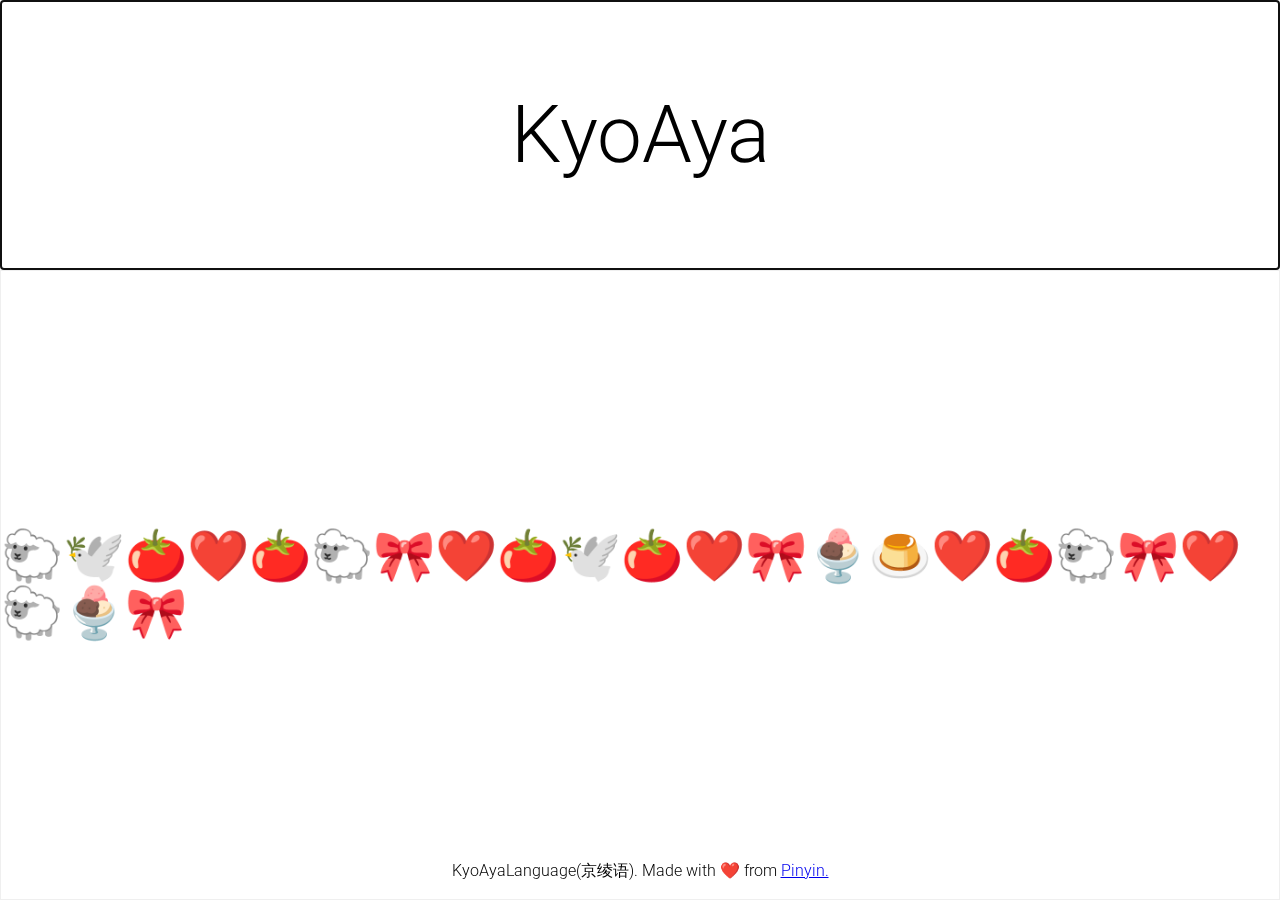
==== KyoAyaLanguage/index.html @ 06f231d3 "Rename KyoAyaLanguage.html to index.html" ====
<!DOCTYPE html> <html lang="en"> <head> <meta charset="UTF-8"> <meta name="viewport" content="width=device-width, initial-scale=1"> <title>京绫语</title> <link href="/KyoAyaLanguage/02932ff09ade26ece285c8b197a1f971.css" rel="stylesheet"> <link href="https://fonts.googleapis.com/css?family=Roboto:300&amp;subset=cyrillic,cyrillic-ext,greek,greek-ext,latin-ext,vietnamese" rel="stylesheet"> <link href="/KyoAyaLanguage/0a66dac498613766ae3682c72ee194f9.css" rel="stylesheet">  <script async src="https://www.googletagmanager.com/gtag/js?id=UA-115378136-1"></script> <script>function gtag(){dataLayer.push(arguments)}window.dataLayer=window.dataLayer||[],gtag("js",new Date),gtag("config","UA-115378136-1");</script> </head> <body> <div class="content"> <div class="input" id="text" contenteditable="true"> KyoAya </div> <div class="input" id="emoji" contenteditable="true"> 🐑🕊️🍅❤️🍅🐑🎀❤️🍅🕊️🍅❤️🎀🍨🍮❤️🍅🐑🎀❤️🐑🍨🎀 </div> <div class="footer"> KyoAyaLanguage(京绫语). Made with ❤️ from <a href="https://twitter.com/pinyin__" target="_blank"> Pinyin. </a> </div> </div> <div class="background"> </div> <script src="/KyoAyaLanguage/41c97617626b2130e952f29741a3c6ad.js"></script> </body> </html>
---- KyoAyaLanguage/02932ff09ade26ece285c8b197a1f971.css ----
/*! normalize.css v8.0.0 | MIT License | github.com/necolas/normalize.css */html{line-height:1.15;-webkit-text-size-adjust:100%}body{margin:0}h1{font-size:2em;margin:.67em 0}hr{box-sizing:content-box;height:0;overflow:visible}pre{font-family:monospace,monospace;font-size:1em}a{background-color:transparent}abbr[title]{border-bottom:none;text-decoration:underline;text-decoration:underline dotted}b,strong{font-weight:bolder}code,kbd,samp{font-family:monospace,monospace;font-size:1em}small{font-size:80%}sub,sup{font-size:75%;line-height:0;position:relative;vertical-align:baseline}sub{bottom:-.25em}sup{top:-.5em}img{border-style:none}button,input,optgroup,select,textarea{font-family:inherit;font-size:100%;line-height:1.15;margin:0}button,input{overflow:visible}button,select{text-transform:none}[type=button],[type=reset],[type=submit],button{-webkit-appearance:button}[type=button]::-moz-focus-inner,[type=reset]::-moz-focus-inner,[type=submit]::-moz-focus-inner,button::-moz-focus-inner{border-style:none;padding:0}[type=button]:-moz-focusring,[type=reset]:-moz-focusring,[type=submit]:-moz-focusring,button:-moz-focusring{outline:1px dotted ButtonText}fieldset{padding:.35em .75em .625em}legend{box-sizing:border-box;color:inherit;display:table;max-width:100%;padding:0;white-space:normal}progress{vertical-align:baseline}textarea{overflow:auto}[type=checkbox],[type=radio]{box-sizing:border-box;padding:0}[type=number]::-webkit-inner-spin-button,[type=number]::-webkit-outer-spin-button{height:auto}[type=search]{-webkit-appearance:textfield;outline-offset:-2px}[type=search]::-webkit-search-decoration{-webkit-appearance:none}::-webkit-file-upload-button{-webkit-appearance:button;font:inherit}details{display:block}summary{display:list-item}[hidden],template{display:none}*{padding:0;margin:0}base,basefont,datalist,head,meta,noembed,param,script,style,template,title{display:none}html{-webkit-box-sizing:border-box;box-sizing:border-box;margin:0;padding:0}*,:after,:before{-webkit-box-sizing:inherit;box-sizing:inherit}
---- KyoAyaLanguage/0a66dac498613766ae3682c72ee194f9.css ----
body,html{width:100%;height:100%;font-family:Roboto,"sans-serif";font-weight:300}.content{position:absolute;width:100%;height:100%;-webkit-box-orient:vertical;-webkit-box-direction:normal;-ms-flex-direction:column;flex-direction:column;-webkit-box-align:stretch;-ms-flex-align:stretch;align-items:stretch;background:#fff;z-index:1}.content,.content .input{display:-webkit-box;display:-ms-flexbox;display:flex}.content .input{-webkit-box-align:center;-ms-flex-align:center;align-items:center;-webkit-box-pack:center;-ms-flex-pack:center;justify-content:center;overflow-x:hidden;overflow-y:auto;border:1px solid #efefef;-webkit-user-select:text;-moz-user-select:text;-ms-user-select:text;user-select:text;word-wrap:break-word;word-break:break-word}.content #text{font-size:80px;height:30%}.content #emoji{font-size:50px;height:70%}.content .footer{position:absolute;bottom:20px;width:100%;text-align:center;font-size:16px;pointer-events:none}.content .footer a{pointer-events:auto}
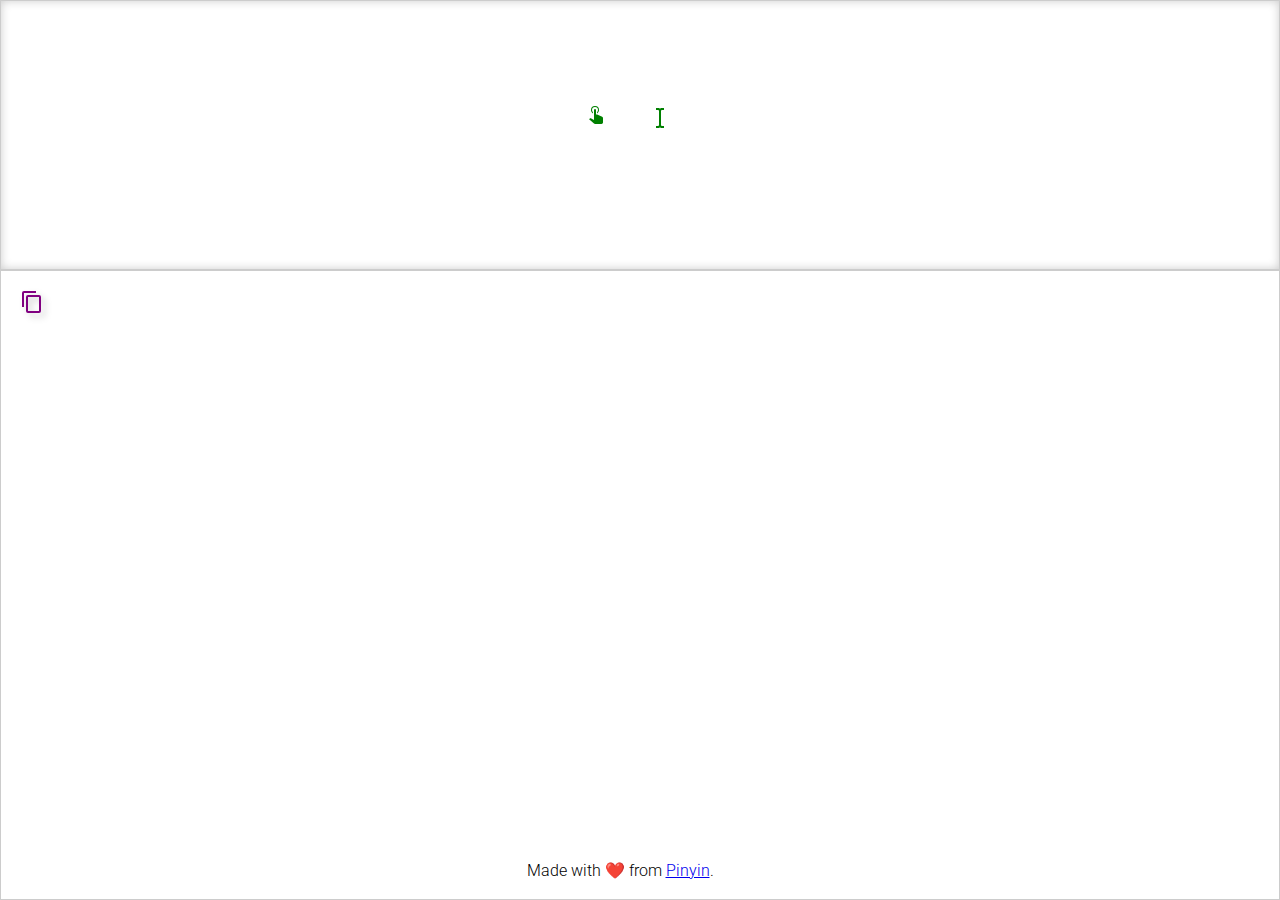
==== commit 76c125e6: "a" ====
--- a/KyoAyaLanguage/index.html
+++ b/KyoAyaLanguage/index.html
@@ -1 +1 @@
-<!DOCTYPE html> <html lang="en"> <head> <meta charset="UTF-8"> <meta name="viewport" content="width=device-width, initial-scale=1"> <title>京绫语</title> <link href="/KyoAyaLanguage/02932ff09ade26ece285c8b197a1f971.css" rel="stylesheet"> <link href="https://fonts.googleapis.com/css?family=Roboto:300&amp;subset=cyrillic,cyrillic-ext,greek,greek-ext,latin-ext,vietnamese" rel="stylesheet"> <link href="/KyoAyaLanguage/0a66dac498613766ae3682c72ee194f9.css" rel="stylesheet">  <script async src="https://www.googletagmanager.com/gtag/js?id=UA-115378136-1"></script> <script>function gtag(){dataLayer.push(arguments)}window.dataLayer=window.dataLayer||[],gtag("js",new Date),gtag("config","UA-115378136-1");</script> </head> <body> <div class="content"> <div class="input" id="text" contenteditable="true"> KyoAya </div> <div class="input" id="emoji" contenteditable="true"> 🐑🕊️🍅❤️🍅🐑🎀❤️🍅🕊️🍅❤️🎀🍨🍮❤️🍅🐑🎀❤️🐑🍨🎀 </div> <div class="footer"> KyoAyaLanguage(京绫语). Made with ❤️ from <a href="https://twitter.com/pinyin__" target="_blank"> Pinyin. </a> </div> </div> <div class="background"> </div> <script src="/KyoAyaLanguage/41c97617626b2130e952f29741a3c6ad.js"></script> </body> </html> 
+<!DOCTYPE html> <html lang="en"> <head> <meta charset="UTF-8"> <meta name="viewport" content="width=device-width, initial-scale=1"> <title>KyoAya Language | 京绫语</title> <link href="/KyoAyaLanguage/02932ff09ade26ece285c8b197a1f971.css" rel="stylesheet"> <link href="https://fonts.googleapis.com/css?family=Roboto:300&amp;subset=cyrillic,cyrillic-ext,greek,greek-ext,latin-ext,vietnamese" rel="stylesheet"> <link href="/KyoAyaLanguage/0a66dac498613766ae3682c72ee194f9.css" rel="stylesheet">  <script async src="https://www.googletagmanager.com/gtag/js?id=UA-115378136-1"></script> <script>function gtag(){dataLayer.push(arguments)}window.dataLayer=window.dataLayer||[],gtag("js",new Date),gtag("config","UA-115378136-1");</script> <script src="/KyoAyaLanguage/494ac744cb9142bab4435a7e95f4232d.js"></script> </head> <body> <div class="content"> <div class="input-toolbar"> <div id="tap-guide"> <svg style="width:64px;height:64px" fill="green"><path d="M10 9a1 1 0 0 1 1-1 1 1 0 0 1 1 1v4.47l1.21.13 4.94 2.19c.53.24.85.77.85 1.35v4.36c-.03.82-.68 1.47-1.5 1.5H11c-.38 0-.74-.15-1-.43l-4.9-4.2.74-.77c.19-.21.46-.32.74-.32h.22L10 19V9m1-4a4 4 0 0 1 4 4c0 1.5-.8 2.77-2 3.46v-1.22c.61-.55 1-1.35 1-2.24a3 3 0 0 0-3-3 3 3 0 0 0-3 3c0 .89.39 1.69 1 2.24v1.22C7.8 11.77 7 10.5 7 9a4 4 0 0 1 4-4z"/></svg> </div> <div id="input-guide"> <svg style="width:48px;height:64px;transform:translateY(5px)" fill="green"><path d="M13 19a1 1 0 0 0 1 1h2v2h-2.5c-.55 0-1.5-.45-1.5-1 0 .55-.95 1-1.5 1H8v-2h2a1 1 0 0 0 1-1V5a1 1 0 0 0-1-1H8V2h2.5c.55 0 1.5.45 1.5 1 0-.55.95-1 1.5-1H16v2h-2a1 1 0 0 0-1 1v14z"/></svg> </div> </div> <div class="text input" id="input" contenteditable="true"> </div> <div class="output-toolbar"> <div class="button" id="copy" data-clipboard-target="#output"> <svg style="width:48px;height:48px" fill="purple"><path d="M19 21H8V7h11m0-2H8a2 2 0 0 0-2 2v14a2 2 0 0 0 2 2h11a2 2 0 0 0 2-2V7a2 2 0 0 0-2-2m-3-4H4a2 2 0 0 0-2 2v14h2V3h12V1z"/></svg> </div> </div> <div class="text output" id="output"> </div> <div class="footer"> <p>Made with ❤️ from <a href="https://twitter.com/pinyin__" target="_blank">Pinyin</a>.</p> </div> </div> <div class="background"> </div> <script src="/KyoAyaLanguage/41c97617626b2130e952f29741a3c6ad.js"></script> </body> </html> --- a/KyoAyaLanguage/02932ff09ade26ece285c8b197a1f971.css
+++ b/KyoAyaLanguage/02932ff09ade26ece285c8b197a1f971.css
@@ -1 +1 @@
-/*! normalize.css v8.0.0 | MIT License | github.com/necolas/normalize.css */html{line-height:1.15;-webkit-text-size-adjust:100%}body{margin:0}h1{font-size:2em;margin:.67em 0}hr{box-sizing:content-box;height:0;overflow:visible}pre{font-family:monospace,monospace;font-size:1em}a{background-color:transparent}abbr[title]{border-bottom:none;text-decoration:underline;text-decoration:underline dotted}b,strong{font-weight:bolder}code,kbd,samp{font-family:monospace,monospace;font-size:1em}small{font-size:80%}sub,sup{font-size:75%;line-height:0;position:relative;vertical-align:baseline}sub{bottom:-.25em}sup{top:-.5em}img{border-style:none}button,input,optgroup,select,textarea{font-family:inherit;font-size:100%;line-height:1.15;margin:0}button,input{overflow:visible}button,select{text-transform:none}[type=button],[type=reset],[type=submit],button{-webkit-appearance:button}[type=button]::-moz-focus-inner,[type=reset]::-moz-focus-inner,[type=submit]::-moz-focus-inner,button::-moz-focus-inner{border-style:none;padding:0}[type=button]:-moz-focusring,[type=reset]:-moz-focusring,[type=submit]:-moz-focusring,button:-moz-focusring{outline:1px dotted ButtonText}fieldset{padding:.35em .75em .625em}legend{box-sizing:border-box;color:inherit;display:table;max-width:100%;padding:0;white-space:normal}progress{vertical-align:baseline}textarea{overflow:auto}[type=checkbox],[type=radio]{box-sizing:border-box;padding:0}[type=number]::-webkit-inner-spin-button,[type=number]::-webkit-outer-spin-button{height:auto}[type=search]{-webkit-appearance:textfield;outline-offset:-2px}[type=search]::-webkit-search-decoration{-webkit-appearance:none}::-webkit-file-upload-button{-webkit-appearance:button;font:inherit}details{display:block}summary{display:list-item}[hidden],template{display:none}*{padding:0;margin:0}base,basefont,datalist,head,meta,noembed,param,script,style,template,title{display:none}html{-webkit-box-sizing:border-box;box-sizing:border-box;margin:0;padding:0}*,:after,:before{-webkit-box-sizing:inherit;box-sizing:inherit}+/*! normalize.css v8.0.0 | MIT License | github.com/necolas/normalize.css */html{line-height:1.15;-webkit-text-size-adjust:100%}body{margin:0}h1{font-size:2em;margin:.67em 0}hr{box-sizing:content-box;height:0;overflow:visible}pre{font-family:monospace,monospace;font-size:1em}a{background-color:transparent}abbr[title]{border-bottom:none;text-decoration:underline;text-decoration:underline dotted}b,strong{font-weight:bolder}code,kbd,samp{font-family:monospace,monospace;font-size:1em}small{font-size:80%}sub,sup{font-size:75%;line-height:0;position:relative;vertical-align:baseline}sub{bottom:-.25em}sup{top:-.5em}img{border-style:none}button,input,optgroup,select,textarea{font-family:inherit;font-size:100%;line-height:1.15;margin:0}button,input{overflow:visible}button,select{text-transform:none}[type=button],[type=reset],[type=submit],button{-webkit-appearance:button}[type=button]::-moz-focus-inner,[type=reset]::-moz-focus-inner,[type=submit]::-moz-focus-inner,button::-moz-focus-inner{border-style:none;padding:0}[type=button]:-moz-focusring,[type=reset]:-moz-focusring,[type=submit]:-moz-focusring,button:-moz-focusring{outline:1px dotted ButtonText}fieldset{padding:.35em .75em .625em}legend{box-sizing:border-box;color:inherit;display:table;max-width:100%;padding:0;white-space:normal}progress{vertical-align:baseline}textarea{overflow:auto}[type=checkbox],[type=radio]{box-sizing:border-box;padding:0}[type=number]::-webkit-inner-spin-button,[type=number]::-webkit-outer-spin-button{height:auto}[type=search]{-webkit-appearance:textfield;outline-offset:-2px}[type=search]::-webkit-search-decoration{-webkit-appearance:none}::-webkit-file-upload-button{-webkit-appearance:button;font:inherit}details{display:block}summary{display:list-item}[hidden],template{display:none}*{padding:0;margin:0}base,basefont,datalist,head,meta,noembed,param,script,style,template,title{display:none}html{-webkit-box-sizing:border-box;box-sizing:border-box;margin:0;padding:0}*,:after,:before{-webkit-box-sizing:inherit;box-sizing:inherit}:focus,textarea{outline:none}textarea{border:none;background-color:transparent;resize:none}--- a/KyoAyaLanguage/0a66dac498613766ae3682c72ee194f9.css
+++ b/KyoAyaLanguage/0a66dac498613766ae3682c72ee194f9.css
@@ -1 +1 @@
-body,html{width:100%;height:100%;font-family:Roboto,"sans-serif";font-weight:300}.content{position:absolute;width:100%;height:100%;-webkit-box-orient:vertical;-webkit-box-direction:normal;-ms-flex-direction:column;flex-direction:column;-webkit-box-align:stretch;-ms-flex-align:stretch;align-items:stretch;background:#fff;z-index:1}.content,.content .input{display:-webkit-box;display:-ms-flexbox;display:flex}.content .input{-webkit-box-align:center;-ms-flex-align:center;align-items:center;-webkit-box-pack:center;-ms-flex-pack:center;justify-content:center;overflow-x:hidden;overflow-y:auto;border:1px solid #efefef;-webkit-user-select:text;-moz-user-select:text;-ms-user-select:text;user-select:text;word-wrap:break-word;word-break:break-word}.content #text{font-size:80px;height:30%}.content #emoji{font-size:50px;height:70%}.content .footer{position:absolute;bottom:20px;width:100%;text-align:center;font-size:16px;pointer-events:none}.content .footer a{pointer-events:auto}+body,html{width:100%;height:100%;font-family:Roboto,"sans-serif";font-weight:300}.content{height:100%;-webkit-box-orient:vertical;-webkit-box-direction:normal;-ms-flex-direction:column;flex-direction:column;-webkit-box-align:stretch;-ms-flex-align:stretch;align-items:stretch;background:#fff;z-index:1}.content,.content .input-toolbar{position:absolute;width:100%;display:-webkit-box;display:-ms-flexbox;display:flex}.content .input-toolbar{height:30%;-webkit-box-align:center;-ms-flex-align:center;align-items:center;-webkit-box-pack:center;-ms-flex-pack:center;justify-content:center;pointer-events:none;z-index:0}.content .output-toolbar{height:0;max-height:0;overflow-y:visible;z-index:2}.content .output-toolbar .button{margin-top:20px;margin-left:20px;margin-right:20px}.content .output-toolbar .button>*{-webkit-filter:drop-shadow(4px 4px 3px #ccc);filter:drop-shadow(4px 4px 3px #CCCCCC)}.content .text{display:-webkit-box;display:-ms-flexbox;display:flex;-webkit-box-align:center;-ms-flex-align:center;align-items:center;-webkit-box-pack:center;-ms-flex-pack:center;justify-content:center;overflow-x:hidden;overflow-y:auto;border:1px solid #ccc;-webkit-user-select:text;-moz-user-select:text;-ms-user-select:text;user-select:text;word-wrap:break-word;word-break:break-word;z-index:1}.content .text.input{font-size:40px;height:30%;-webkit-box-shadow:inset 0 0 10px #ccc;box-shadow:inset 0 0 10px #ccc}.content .text.output{font-size:50px;height:70%}.content .footer{position:absolute;bottom:20px;right:20px;width:100%;text-align:center;font-size:16px;pointer-events:none}.content .footer a{pointer-events:auto}.content *{-webkit-transition:opacity .5s;transition:opacity .5s}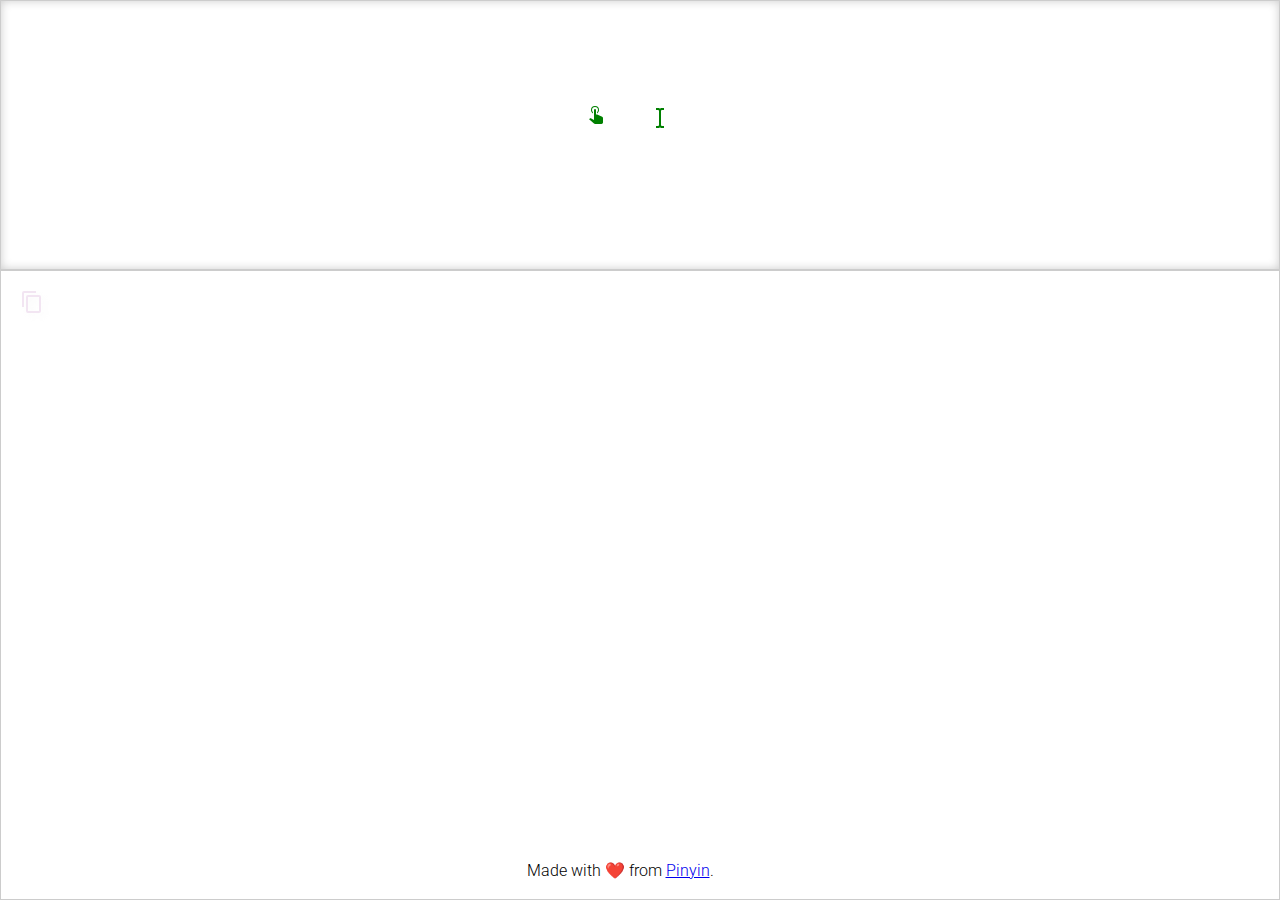
==== commit bb0f4eca: "a" ====
--- a/KyoAyaLanguage/index.html
+++ b/KyoAyaLanguage/index.html
@@ -1 +1 @@
-<!DOCTYPE html> <html lang="en"> <head> <meta charset="UTF-8"> <meta name="viewport" content="width=device-width, initial-scale=1"> <title>KyoAya Language | 京绫语</title> <link href="/KyoAyaLanguage/02932ff09ade26ece285c8b197a1f971.css" rel="stylesheet"> <link href="https://fonts.googleapis.com/css?family=Roboto:300&amp;subset=cyrillic,cyrillic-ext,greek,greek-ext,latin-ext,vietnamese" rel="stylesheet"> <link href="/KyoAyaLanguage/0a66dac498613766ae3682c72ee194f9.css" rel="stylesheet">  <script async src="https://www.googletagmanager.com/gtag/js?id=UA-115378136-1"></script> <script>function gtag(){dataLayer.push(arguments)}window.dataLayer=window.dataLayer||[],gtag("js",new Date),gtag("config","UA-115378136-1");</script> <script src="/KyoAyaLanguage/494ac744cb9142bab4435a7e95f4232d.js"></script> </head> <body> <div class="content"> <div class="input-toolbar"> <div id="tap-guide"> <svg style="width:64px;height:64px" fill="green"><path d="M10 9a1 1 0 0 1 1-1 1 1 0 0 1 1 1v4.47l1.21.13 4.94 2.19c.53.24.85.77.85 1.35v4.36c-.03.82-.68 1.47-1.5 1.5H11c-.38 0-.74-.15-1-.43l-4.9-4.2.74-.77c.19-.21.46-.32.74-.32h.22L10 19V9m1-4a4 4 0 0 1 4 4c0 1.5-.8 2.77-2 3.46v-1.22c.61-.55 1-1.35 1-2.24a3 3 0 0 0-3-3 3 3 0 0 0-3 3c0 .89.39 1.69 1 2.24v1.22C7.8 11.77 7 10.5 7 9a4 4 0 0 1 4-4z"/></svg> </div> <div id="input-guide"> <svg style="width:48px;height:64px;transform:translateY(5px)" fill="green"><path d="M13 19a1 1 0 0 0 1 1h2v2h-2.5c-.55 0-1.5-.45-1.5-1 0 .55-.95 1-1.5 1H8v-2h2a1 1 0 0 0 1-1V5a1 1 0 0 0-1-1H8V2h2.5c.55 0 1.5.45 1.5 1 0-.55.95-1 1.5-1H16v2h-2a1 1 0 0 0-1 1v14z"/></svg> </div> </div> <div class="text input" id="input" contenteditable="true"> </div> <div class="output-toolbar"> <div class="button" id="copy" data-clipboard-target="#output"> <svg style="width:48px;height:48px" fill="purple"><path d="M19 21H8V7h11m0-2H8a2 2 0 0 0-2 2v14a2 2 0 0 0 2 2h11a2 2 0 0 0 2-2V7a2 2 0 0 0-2-2m-3-4H4a2 2 0 0 0-2 2v14h2V3h12V1z"/></svg> </div> </div> <div class="text output" id="output"> </div> <div class="footer"> <p>Made with ❤️ from <a href="https://twitter.com/pinyin__" target="_blank">Pinyin</a>.</p> </div> </div> <div class="background"> </div> <script src="/KyoAyaLanguage/41c97617626b2130e952f29741a3c6ad.js"></script> </body> </html> +<!DOCTYPE html> <html lang="en"> <head> <meta charset="UTF-8"> <meta name="viewport" content="width=device-width, initial-scale=1"> <title>KyoAya Language | 京绫语</title> <link href="/KyoAyaLanguage/02932ff09ade26ece285c8b197a1f971.css" rel="stylesheet"> <link href="https://fonts.googleapis.com/css?family=Roboto:300&amp;subset=cyrillic,cyrillic-ext,greek,greek-ext,latin-ext,vietnamese" rel="stylesheet"> <link href="/KyoAyaLanguage/0a66dac498613766ae3682c72ee194f9.css" rel="stylesheet">  <script async src="https://www.googletagmanager.com/gtag/js?id=UA-115378136-1"></script> <script>function gtag(){dataLayer.push(arguments)}window.dataLayer=window.dataLayer||[],gtag("js",new Date),gtag("config","UA-115378136-1");</script> </head> <body> <div class="content"> <div class="input-toolbar"> <div id="tap-guide"> <svg style="width:64px;height:64px" fill="green"><path d="M10 9a1 1 0 0 1 1-1 1 1 0 0 1 1 1v4.47l1.21.13 4.94 2.19c.53.24.85.77.85 1.35v4.36c-.03.82-.68 1.47-1.5 1.5H11c-.38 0-.74-.15-1-.43l-4.9-4.2.74-.77c.19-.21.46-.32.74-.32h.22L10 19V9m1-4a4 4 0 0 1 4 4c0 1.5-.8 2.77-2 3.46v-1.22c.61-.55 1-1.35 1-2.24a3 3 0 0 0-3-3 3 3 0 0 0-3 3c0 .89.39 1.69 1 2.24v1.22C7.8 11.77 7 10.5 7 9a4 4 0 0 1 4-4z"/></svg> </div> <div id="input-guide"> <svg style="width:48px;height:64px;transform:translateY(5px)" fill="green"><path d="M13 19a1 1 0 0 0 1 1h2v2h-2.5c-.55 0-1.5-.45-1.5-1 0 .55-.95 1-1.5 1H8v-2h2a1 1 0 0 0 1-1V5a1 1 0 0 0-1-1H8V2h2.5c.55 0 1.5.45 1.5 1 0-.55.95-1 1.5-1H16v2h-2a1 1 0 0 0-1 1v14z"/></svg> </div> </div> <div class="text input" id="input" contenteditable="true"> </div> <div class="output-toolbar"> <div class="button" id="copy" data-clipboard-target="#output"> <svg style="width:48px;height:48px" fill="purple"><path d="M19 21H8V7h11m0-2H8a2 2 0 0 0-2 2v14a2 2 0 0 0 2 2h11a2 2 0 0 0 2-2V7a2 2 0 0 0-2-2m-3-4H4a2 2 0 0 0-2 2v14h2V3h12V1z"/></svg> </div> </div> <div class="text output" id="output"> </div> <div class="footer"> <p>Made with ❤️ from <a href="https://twitter.com/pinyin__" target="_blank">Pinyin</a>.</p> </div> </div> <div class="background"> </div> <script src="/KyoAyaLanguage/41c97617626b2130e952f29741a3c6ad.js"></script> </body> </html> 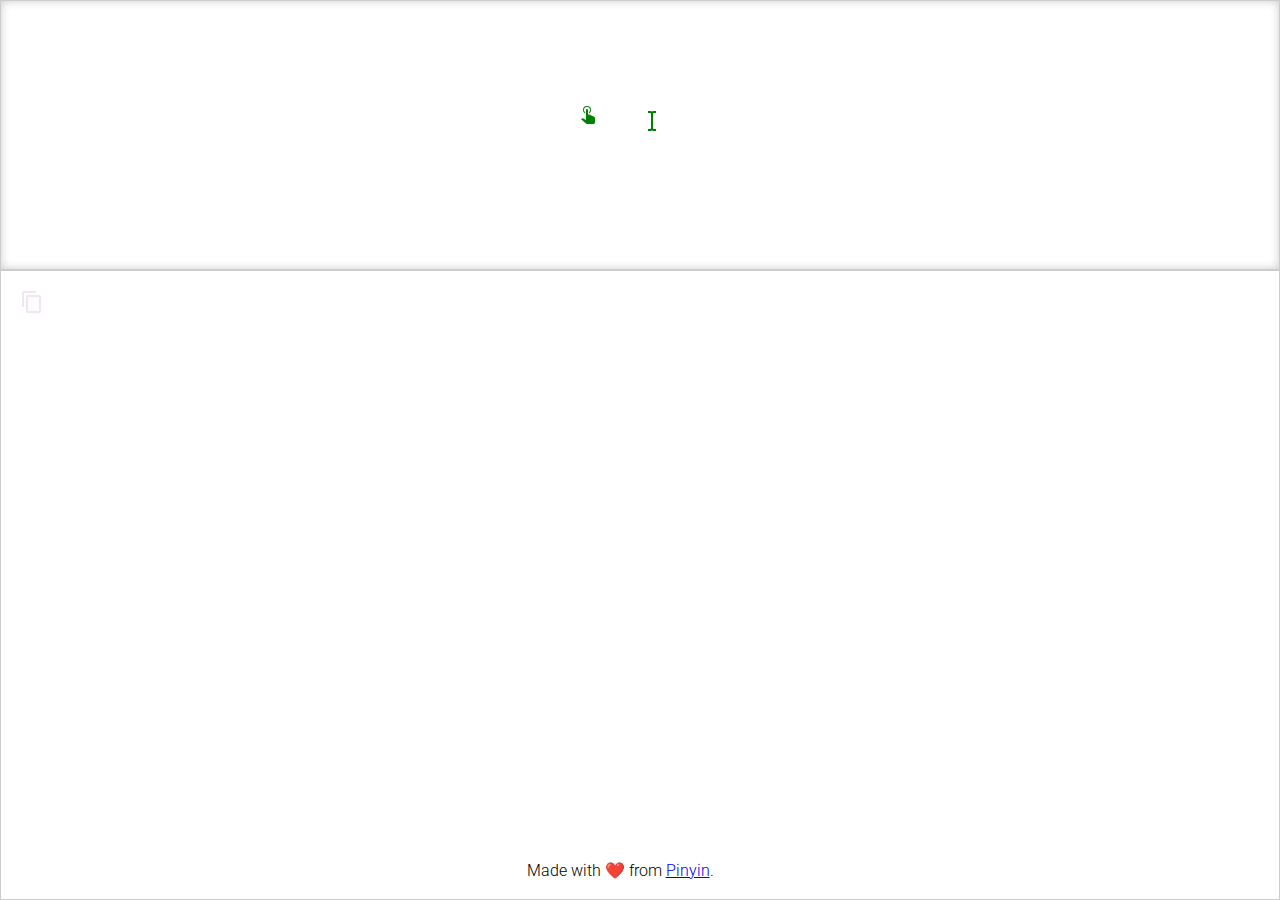
==== commit 3d7a252d: "a" ====
--- a/KyoAyaLanguage/index.html
+++ b/KyoAyaLanguage/index.html
@@ -1 +1 @@
-<!DOCTYPE html> <html lang="en"> <head> <meta charset="UTF-8"> <meta name="viewport" content="width=device-width, initial-scale=1"> <title>KyoAya Language | 京绫语</title> <link href="/KyoAyaLanguage/02932ff09ade26ece285c8b197a1f971.css" rel="stylesheet"> <link href="https://fonts.googleapis.com/css?family=Roboto:300&amp;subset=cyrillic,cyrillic-ext,greek,greek-ext,latin-ext,vietnamese" rel="stylesheet"> <link href="/KyoAyaLanguage/0a66dac498613766ae3682c72ee194f9.css" rel="stylesheet">  <script async src="https://www.googletagmanager.com/gtag/js?id=UA-115378136-1"></script> <script>function gtag(){dataLayer.push(arguments)}window.dataLayer=window.dataLayer||[],gtag("js",new Date),gtag("config","UA-115378136-1");</script> </head> <body> <div class="content"> <div class="input-toolbar"> <div id="tap-guide"> <svg style="width:64px;height:64px" fill="green"><path d="M10 9a1 1 0 0 1 1-1 1 1 0 0 1 1 1v4.47l1.21.13 4.94 2.19c.53.24.85.77.85 1.35v4.36c-.03.82-.68 1.47-1.5 1.5H11c-.38 0-.74-.15-1-.43l-4.9-4.2.74-.77c.19-.21.46-.32.74-.32h.22L10 19V9m1-4a4 4 0 0 1 4 4c0 1.5-.8 2.77-2 3.46v-1.22c.61-.55 1-1.35 1-2.24a3 3 0 0 0-3-3 3 3 0 0 0-3 3c0 .89.39 1.69 1 2.24v1.22C7.8 11.77 7 10.5 7 9a4 4 0 0 1 4-4z"/></svg> </div> <div id="input-guide"> <svg style="width:48px;height:64px;transform:translateY(5px)" fill="green"><path d="M13 19a1 1 0 0 0 1 1h2v2h-2.5c-.55 0-1.5-.45-1.5-1 0 .55-.95 1-1.5 1H8v-2h2a1 1 0 0 0 1-1V5a1 1 0 0 0-1-1H8V2h2.5c.55 0 1.5.45 1.5 1 0-.55.95-1 1.5-1H16v2h-2a1 1 0 0 0-1 1v14z"/></svg> </div> </div> <div class="text input" id="input" contenteditable="true"> </div> <div class="output-toolbar"> <div class="button" id="copy" data-clipboard-target="#output"> <svg style="width:48px;height:48px" fill="purple"><path d="M19 21H8V7h11m0-2H8a2 2 0 0 0-2 2v14a2 2 0 0 0 2 2h11a2 2 0 0 0 2-2V7a2 2 0 0 0-2-2m-3-4H4a2 2 0 0 0-2 2v14h2V3h12V1z"/></svg> </div> </div> <div class="text output" id="output"> </div> <div class="footer"> <p>Made with ❤️ from <a href="https://twitter.com/pinyin__" target="_blank">Pinyin</a>.</p> </div> </div> <div class="background"> </div> <script src="/KyoAyaLanguage/41c97617626b2130e952f29741a3c6ad.js"></script> </body> </html> +<!DOCTYPE html> <html lang="en"> <head> <meta charset="UTF-8"> <meta name="viewport" content="width=device-width, initial-scale=1"> <title>KyoAya Language | 京绫语</title> <link href="/KyoAyaLanguage/02932ff09ade26ece285c8b197a1f971.css" rel="stylesheet"> <link href="https://fonts.googleapis.com/css?family=Roboto:300&amp;subset=cyrillic,cyrillic-ext,greek,greek-ext,latin-ext,vietnamese" rel="stylesheet"> <link href="/KyoAyaLanguage/0a66dac498613766ae3682c72ee194f9.css" rel="stylesheet">  <script async src="https://www.googletagmanager.com/gtag/js?id=UA-115378136-1"></script> <script>function gtag(){dataLayer.push(arguments)}window.dataLayer=window.dataLayer||[],gtag("js",new Date),gtag("config","UA-115378136-1");</script> </head> <body> <div class="content"> <div class="input-toolbar"> <div id="tap-guide"> <svg width="64" height="64" fill="green"><path d="M10 9a1 1 0 0 1 1-1 1 1 0 0 1 1 1v4.47l1.21.13 4.94 2.19c.53.24.85.77.85 1.35v4.36c-.03.82-.68 1.47-1.5 1.5H11c-.38 0-.74-.15-1-.43l-4.9-4.2.74-.77c.19-.21.46-.32.74-.32h.22L10 19V9m1-4a4 4 0 0 1 4 4c0 1.5-.8 2.77-2 3.46v-1.22c.61-.55 1-1.35 1-2.24a3 3 0 0 0-3-3 3 3 0 0 0-3 3c0 .89.39 1.69 1 2.24v1.22C7.8 11.77 7 10.5 7 9a4 4 0 0 1 4-4z"/></svg> </div> <div id="input-guide"> <svg width="64" height="58" style="transform:translateY(5px)" fill="green"><path d="M13 19a1 1 0 0 0 1 1h2v2h-2.5c-.55 0-1.5-.45-1.5-1 0 .55-.95 1-1.5 1H8v-2h2a1 1 0 0 0 1-1V5a1 1 0 0 0-1-1H8V2h2.5c.55 0 1.5.45 1.5 1 0-.55.95-1 1.5-1H16v2h-2a1 1 0 0 0-1 1v14z"/></svg> </div> </div> <div class="text input" id="input" contenteditable="true"> </div> <div class="output-toolbar"> <div class="button" id="copy" data-clipboard-target="#output"> <svg style="width:48px;height:48px" fill="purple"><path d="M19 21H8V7h11m0-2H8a2 2 0 0 0-2 2v14a2 2 0 0 0 2 2h11a2 2 0 0 0 2-2V7a2 2 0 0 0-2-2m-3-4H4a2 2 0 0 0-2 2v14h2V3h12V1z"/></svg> </div> </div> <div class="text output" id="output"> </div> <div class="footer"> <p>Made with ❤️ from <a href="https://twitter.com/pinyin__" target="_blank">Pinyin</a>.</p> </div> </div> <div class="background"> </div> <script src="/KyoAyaLanguage/41c97617626b2130e952f29741a3c6ad.js"></script> </body> </html> 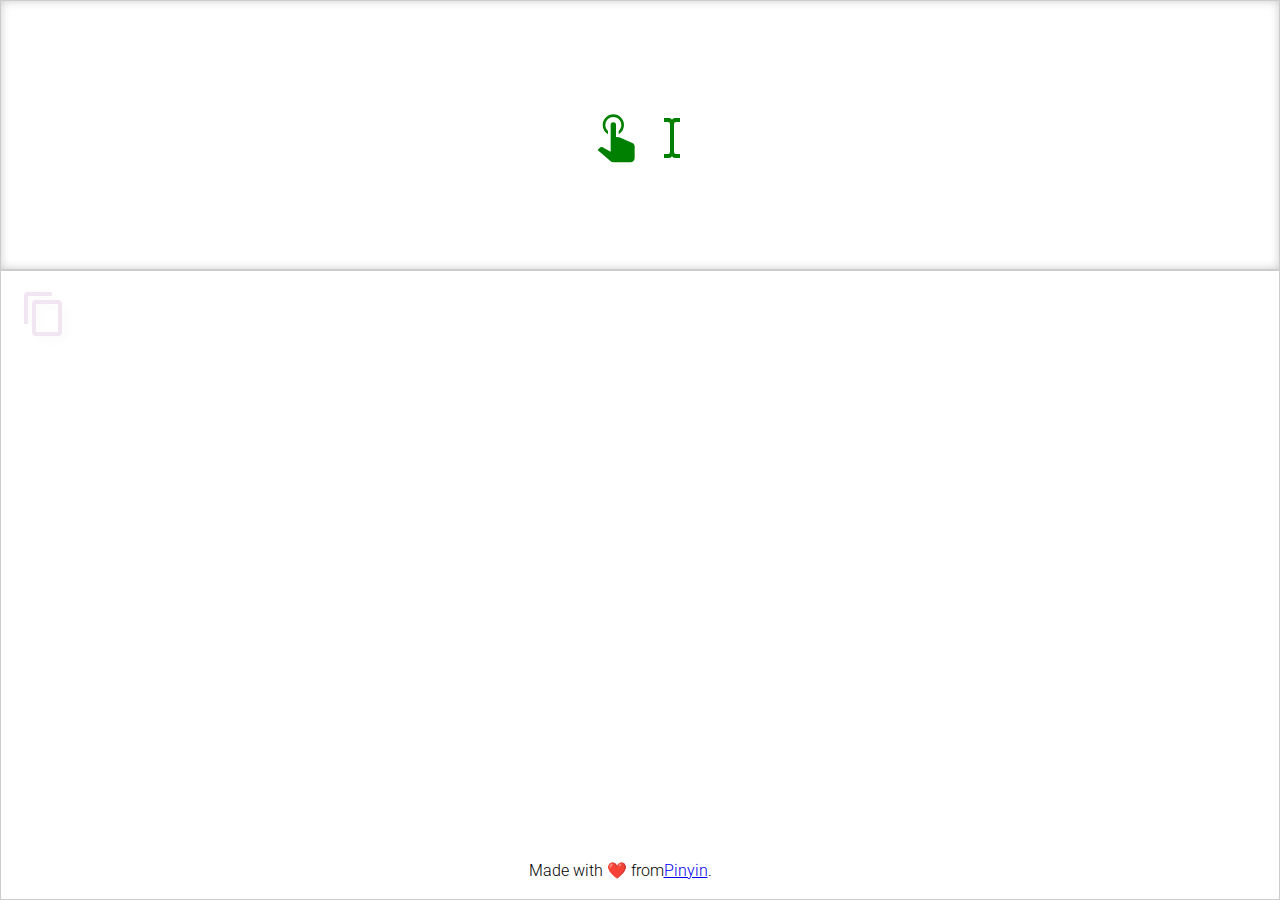
==== commit ab7c6ebf: "a" ====
--- a/KyoAyaLanguage/index.html
+++ b/KyoAyaLanguage/index.html
@@ -1 +1 @@
-<!DOCTYPE html> <html lang="en"> <head> <meta charset="UTF-8"> <meta name="viewport" content="width=device-width, initial-scale=1"> <title>KyoAya Language | 京绫语</title> <link href="/KyoAyaLanguage/02932ff09ade26ece285c8b197a1f971.css" rel="stylesheet"> <link href="https://fonts.googleapis.com/css?family=Roboto:300&amp;subset=cyrillic,cyrillic-ext,greek,greek-ext,latin-ext,vietnamese" rel="stylesheet"> <link href="/KyoAyaLanguage/0a66dac498613766ae3682c72ee194f9.css" rel="stylesheet">  <script async src="https://www.googletagmanager.com/gtag/js?id=UA-115378136-1"></script> <script>function gtag(){dataLayer.push(arguments)}window.dataLayer=window.dataLayer||[],gtag("js",new Date),gtag("config","UA-115378136-1");</script> </head> <body> <div class="content"> <div class="input-toolbar"> <div id="tap-guide"> <svg width="64" height="64" fill="green"><path d="M10 9a1 1 0 0 1 1-1 1 1 0 0 1 1 1v4.47l1.21.13 4.94 2.19c.53.24.85.77.85 1.35v4.36c-.03.82-.68 1.47-1.5 1.5H11c-.38 0-.74-.15-1-.43l-4.9-4.2.74-.77c.19-.21.46-.32.74-.32h.22L10 19V9m1-4a4 4 0 0 1 4 4c0 1.5-.8 2.77-2 3.46v-1.22c.61-.55 1-1.35 1-2.24a3 3 0 0 0-3-3 3 3 0 0 0-3 3c0 .89.39 1.69 1 2.24v1.22C7.8 11.77 7 10.5 7 9a4 4 0 0 1 4-4z"/></svg> </div> <div id="input-guide"> <svg width="64" height="58" style="transform:translateY(5px)" fill="green"><path d="M13 19a1 1 0 0 0 1 1h2v2h-2.5c-.55 0-1.5-.45-1.5-1 0 .55-.95 1-1.5 1H8v-2h2a1 1 0 0 0 1-1V5a1 1 0 0 0-1-1H8V2h2.5c.55 0 1.5.45 1.5 1 0-.55.95-1 1.5-1H16v2h-2a1 1 0 0 0-1 1v14z"/></svg> </div> </div> <div class="text input" id="input" contenteditable="true"> </div> <div class="output-toolbar"> <div class="button" id="copy" data-clipboard-target="#output"> <svg style="width:48px;height:48px" fill="purple"><path d="M19 21H8V7h11m0-2H8a2 2 0 0 0-2 2v14a2 2 0 0 0 2 2h11a2 2 0 0 0 2-2V7a2 2 0 0 0-2-2m-3-4H4a2 2 0 0 0-2 2v14h2V3h12V1z"/></svg> </div> </div> <div class="text output" id="output"> </div> <div class="footer"> <p>Made with ❤️ from <a href="https://twitter.com/pinyin__" target="_blank">Pinyin</a>.</p> </div> </div> <div class="background"> </div> <script src="/KyoAyaLanguage/41c97617626b2130e952f29741a3c6ad.js"></script> </body> </html> +<!DOCTYPE html><html lang="en"><head><meta charset="UTF-8"><meta name="viewport" content="width=device-width, initial-scale=1"><title>KyoAya Language | 京绫语</title><link href="/KyoAyaLanguage/02932ff09ade26ece285c8b197a1f971.css" rel="stylesheet"><link href="https://fonts.googleapis.com/css?family=Roboto:300&amp;subset=cyrillic,cyrillic-ext,greek,greek-ext,latin-ext,vietnamese" rel="stylesheet"><link href="/KyoAyaLanguage/0a66dac498613766ae3682c72ee194f9.css" rel="stylesheet"><script async src="https://www.googletagmanager.com/gtag/js?id=UA-115378136-1"></script><script>function gtag(){dataLayer.push(arguments)}window.dataLayer=window.dataLayer||[],gtag("js",new Date),gtag("config","UA-115378136-1");</script></head><body><div class="content"><div class="input-toolbar"><div id="tap-guide"><svg style="width:64px;height:64px;fill:green" viewbox="0 0 24 24"><path d="M10,9A1,1 0 0,1 11,8A1,1 0 0,1 12,9V13.47L13.21,13.6L18.15,15.79C18.68,16.03 19,16.56 19,17.14V21.5C18.97,22.32 18.32,22.97 17.5,23H11C10.62,23 10.26,22.85 10,22.57L5.1,18.37L5.84,17.6C6.03,17.39 6.3,17.28 6.58,17.28H6.8L10,19V9M11,5A4,4 0 0,1 15,9C15,10.5 14.2,11.77 13,12.46V11.24C13.61,10.69 14,9.89 14,9A3,3 0 0,0 11,6A3,3 0 0,0 8,9C8,9.89 8.39,10.69 9,11.24V12.46C7.8,11.77 7,10.5 7,9A4,4 0 0,1 11,5Z"></path></svg></div><div id="input-guide"><svg style="width:48px;height:64px;fill:green;transform:translateY(5px)" viewbox="0 0 24 24"><path d="M13,19A1,1 0 0,0 14,20H16V22H13.5C12.95,22 12,21.55 12,21C12,21.55 11.05,22 10.5,22H8V20H10A1,1 0 0,0 11,19V5A1,1 0 0,0 10,4H8V2H10.5C11.05,2 12,2.45 12,3C12,2.45 12.95,2 13.5,2H16V4H14A1,1 0 0,0 13,5V19Z"></path></svg></div></div><div class="text input" id="input" contenteditable="true"></div><div class="output-toolbar"><div class="button" id="copy" data-clipboard-target="#output"><svg style="width:48px;height:48px;fill:purple" viewbox="0 0 24 24"><path d="M19,21H8V7H19M19,5H8A2,2 0 0,0 6,7V21A2,2 0 0,0 8,23H19A2,2 0 0,0 21,21V7A2,2 0 0,0 19,5M16,1H4A2,2 0 0,0 2,3V17H4V3H16V1Z"></path></svg></div></div><div class="text output" id="output"></div><div class="footer"><p>Made with ❤️ from<a href="https://twitter.com/pinyin__" target="_blank">Pinyin</a>.</p></div></div><div class="background"></div><script src="/KyoAyaLanguage/41c97617626b2130e952f29741a3c6ad.js"></script></body></html>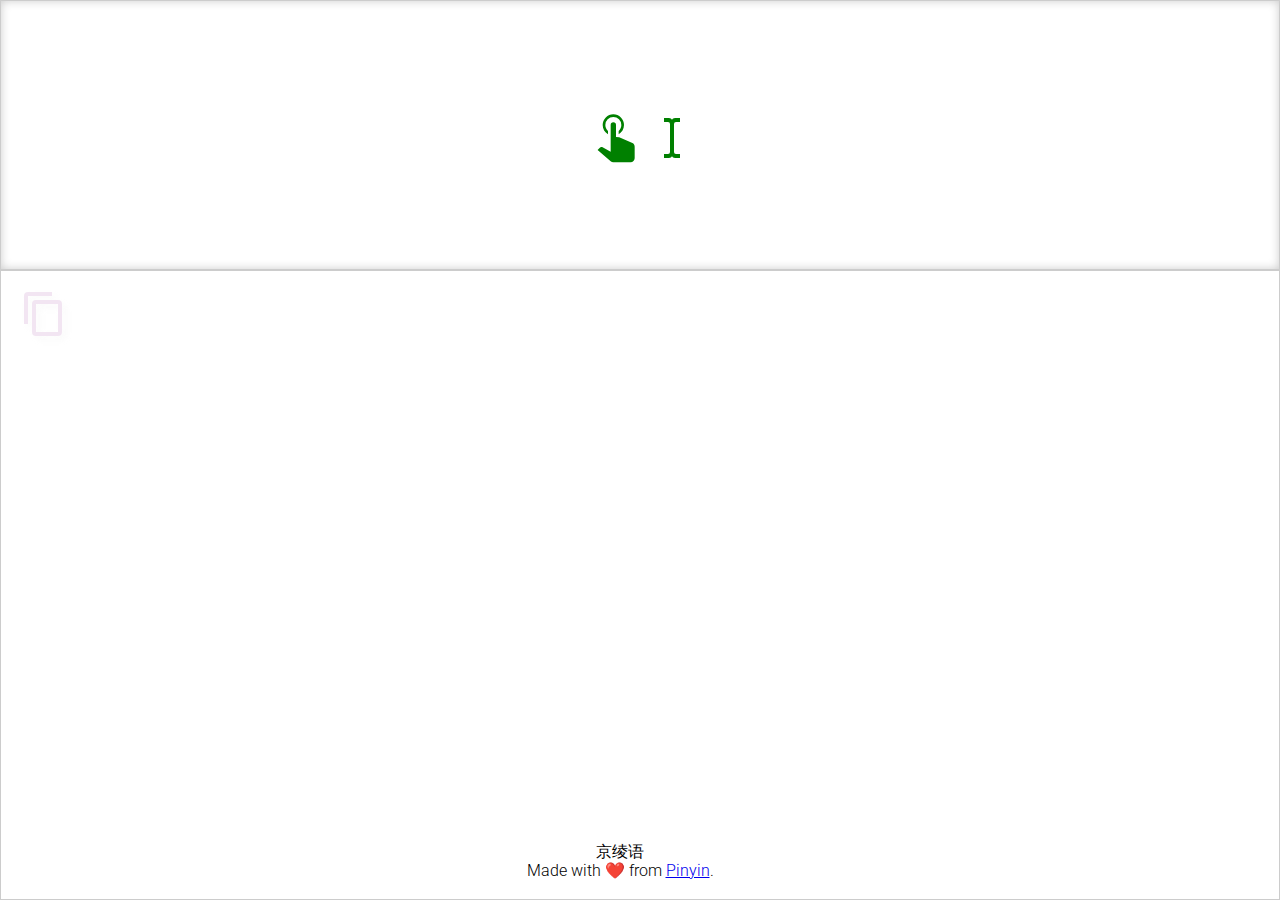
==== commit 81bede28: "a" ====
--- a/KyoAyaLanguage/index.html
+++ b/KyoAyaLanguage/index.html
@@ -1 +1 @@
-<!DOCTYPE html><html lang="en"><head><meta charset="UTF-8"><meta name="viewport" content="width=device-width, initial-scale=1"><title>KyoAya Language | 京绫语</title><link href="/KyoAyaLanguage/02932ff09ade26ece285c8b197a1f971.css" rel="stylesheet"><link href="https://fonts.googleapis.com/css?family=Roboto:300&amp;subset=cyrillic,cyrillic-ext,greek,greek-ext,latin-ext,vietnamese" rel="stylesheet"><link href="/KyoAyaLanguage/0a66dac498613766ae3682c72ee194f9.css" rel="stylesheet"><script async src="https://www.googletagmanager.com/gtag/js?id=UA-115378136-1"></script><script>function gtag(){dataLayer.push(arguments)}window.dataLayer=window.dataLayer||[],gtag("js",new Date),gtag("config","UA-115378136-1");</script></head><body><div class="content"><div class="input-toolbar"><div id="tap-guide"><svg style="width:64px;height:64px;fill:green" viewbox="0 0 24 24"><path d="M10,9A1,1 0 0,1 11,8A1,1 0 0,1 12,9V13.47L13.21,13.6L18.15,15.79C18.68,16.03 19,16.56 19,17.14V21.5C18.97,22.32 18.32,22.97 17.5,23H11C10.62,23 10.26,22.85 10,22.57L5.1,18.37L5.84,17.6C6.03,17.39 6.3,17.28 6.58,17.28H6.8L10,19V9M11,5A4,4 0 0,1 15,9C15,10.5 14.2,11.77 13,12.46V11.24C13.61,10.69 14,9.89 14,9A3,3 0 0,0 11,6A3,3 0 0,0 8,9C8,9.89 8.39,10.69 9,11.24V12.46C7.8,11.77 7,10.5 7,9A4,4 0 0,1 11,5Z"></path></svg></div><div id="input-guide"><svg style="width:48px;height:64px;fill:green;transform:translateY(5px)" viewbox="0 0 24 24"><path d="M13,19A1,1 0 0,0 14,20H16V22H13.5C12.95,22 12,21.55 12,21C12,21.55 11.05,22 10.5,22H8V20H10A1,1 0 0,0 11,19V5A1,1 0 0,0 10,4H8V2H10.5C11.05,2 12,2.45 12,3C12,2.45 12.95,2 13.5,2H16V4H14A1,1 0 0,0 13,5V19Z"></path></svg></div></div><div class="text input" id="input" contenteditable="true"></div><div class="output-toolbar"><div class="button" id="copy" data-clipboard-target="#output"><svg style="width:48px;height:48px;fill:purple" viewbox="0 0 24 24"><path d="M19,21H8V7H19M19,5H8A2,2 0 0,0 6,7V21A2,2 0 0,0 8,23H19A2,2 0 0,0 21,21V7A2,2 0 0,0 19,5M16,1H4A2,2 0 0,0 2,3V17H4V3H16V1Z"></path></svg></div></div><div class="text output" id="output"></div><div class="footer"><p>Made with ❤️ from<a href="https://twitter.com/pinyin__" target="_blank">Pinyin</a>.</p></div></div><div class="background"></div><script src="/KyoAyaLanguage/41c97617626b2130e952f29741a3c6ad.js"></script></body></html>+<!DOCTYPE html><html lang="en"><head><meta charset="UTF-8"><meta name="viewport" content="width=device-width, initial-scale=1"><title>KyoAya Language | 京绫语</title><link href="/KyoAyaLanguage/02932ff09ade26ece285c8b197a1f971.css" rel="stylesheet"><link href="https://fonts.googleapis.com/css?family=Roboto:300&amp;subset=cyrillic,cyrillic-ext,greek,greek-ext,latin-ext,vietnamese" rel="stylesheet"><link href="/KyoAyaLanguage/0a66dac498613766ae3682c72ee194f9.css" rel="stylesheet"><script async src="https://www.googletagmanager.com/gtag/js?id=UA-115378136-1"></script><script>function gtag(){dataLayer.push(arguments)}window.dataLayer=window.dataLayer||[],gtag("js",new Date),gtag("config","UA-115378136-1");</script></head><body><div class="content"><div class="input-toolbar"><div id="tap-guide"><svg style="width:64px;height:64px;fill:green" viewbox="0 0 24 24"><path d="M10,9A1,1 0 0,1 11,8A1,1 0 0,1 12,9V13.47L13.21,13.6L18.15,15.79C18.68,16.03 19,16.56 19,17.14V21.5C18.97,22.32 18.32,22.97 17.5,23H11C10.62,23 10.26,22.85 10,22.57L5.1,18.37L5.84,17.6C6.03,17.39 6.3,17.28 6.58,17.28H6.8L10,19V9M11,5A4,4 0 0,1 15,9C15,10.5 14.2,11.77 13,12.46V11.24C13.61,10.69 14,9.89 14,9A3,3 0 0,0 11,6A3,3 0 0,0 8,9C8,9.89 8.39,10.69 9,11.24V12.46C7.8,11.77 7,10.5 7,9A4,4 0 0,1 11,5Z"></path></svg></div><div id="input-guide"><svg style="width:48px;height:64px;fill:green;transform:translateY(5px)" viewbox="0 0 24 24"><path d="M13,19A1,1 0 0,0 14,20H16V22H13.5C12.95,22 12,21.55 12,21C12,21.55 11.05,22 10.5,22H8V20H10A1,1 0 0,0 11,19V5A1,1 0 0,0 10,4H8V2H10.5C11.05,2 12,2.45 12,3C12,2.45 12.95,2 13.5,2H16V4H14A1,1 0 0,0 13,5V19Z"></path></svg></div></div><div class="text input" id="input" contenteditable="true"></div><div class="output-toolbar"><div class="button" id="copy" data-clipboard-target="#output"><svg style="width:48px;height:48px;fill:purple" viewbox="0 0 24 24"><path d="M19,21H8V7H19M19,5H8A2,2 0 0,0 6,7V21A2,2 0 0,0 8,23H19A2,2 0 0,0 21,21V7A2,2 0 0,0 19,5M16,1H4A2,2 0 0,0 2,3V17H4V3H16V1Z"></path></svg></div></div><div class="text output" id="output"></div><div class="footer"><p>京绫语</p></p><p>Made with ❤️ from <a href="https://twitter.com/pinyin__" target="_blank">Pinyin</a>.</p></div></div><div class="background"></div><script src="/KyoAyaLanguage/41c97617626b2130e952f29741a3c6ad.js"></script></body></html>
